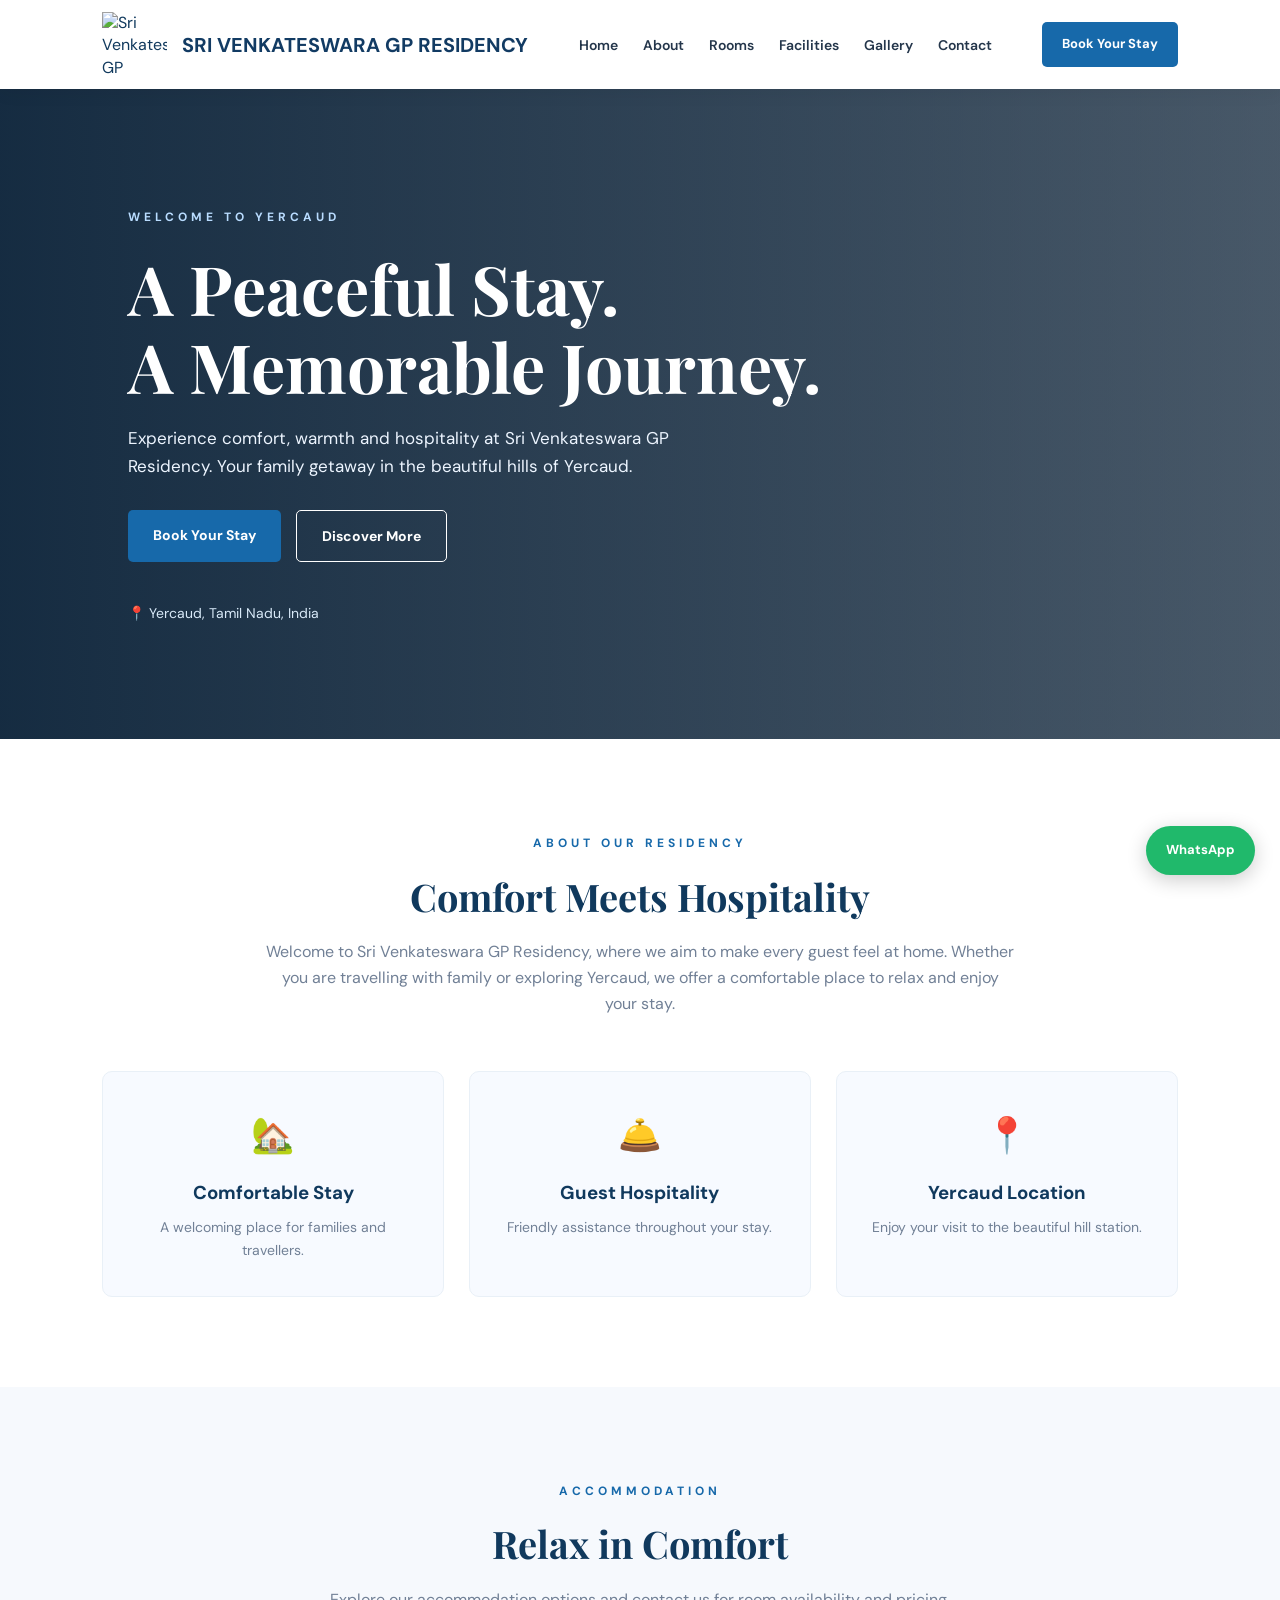
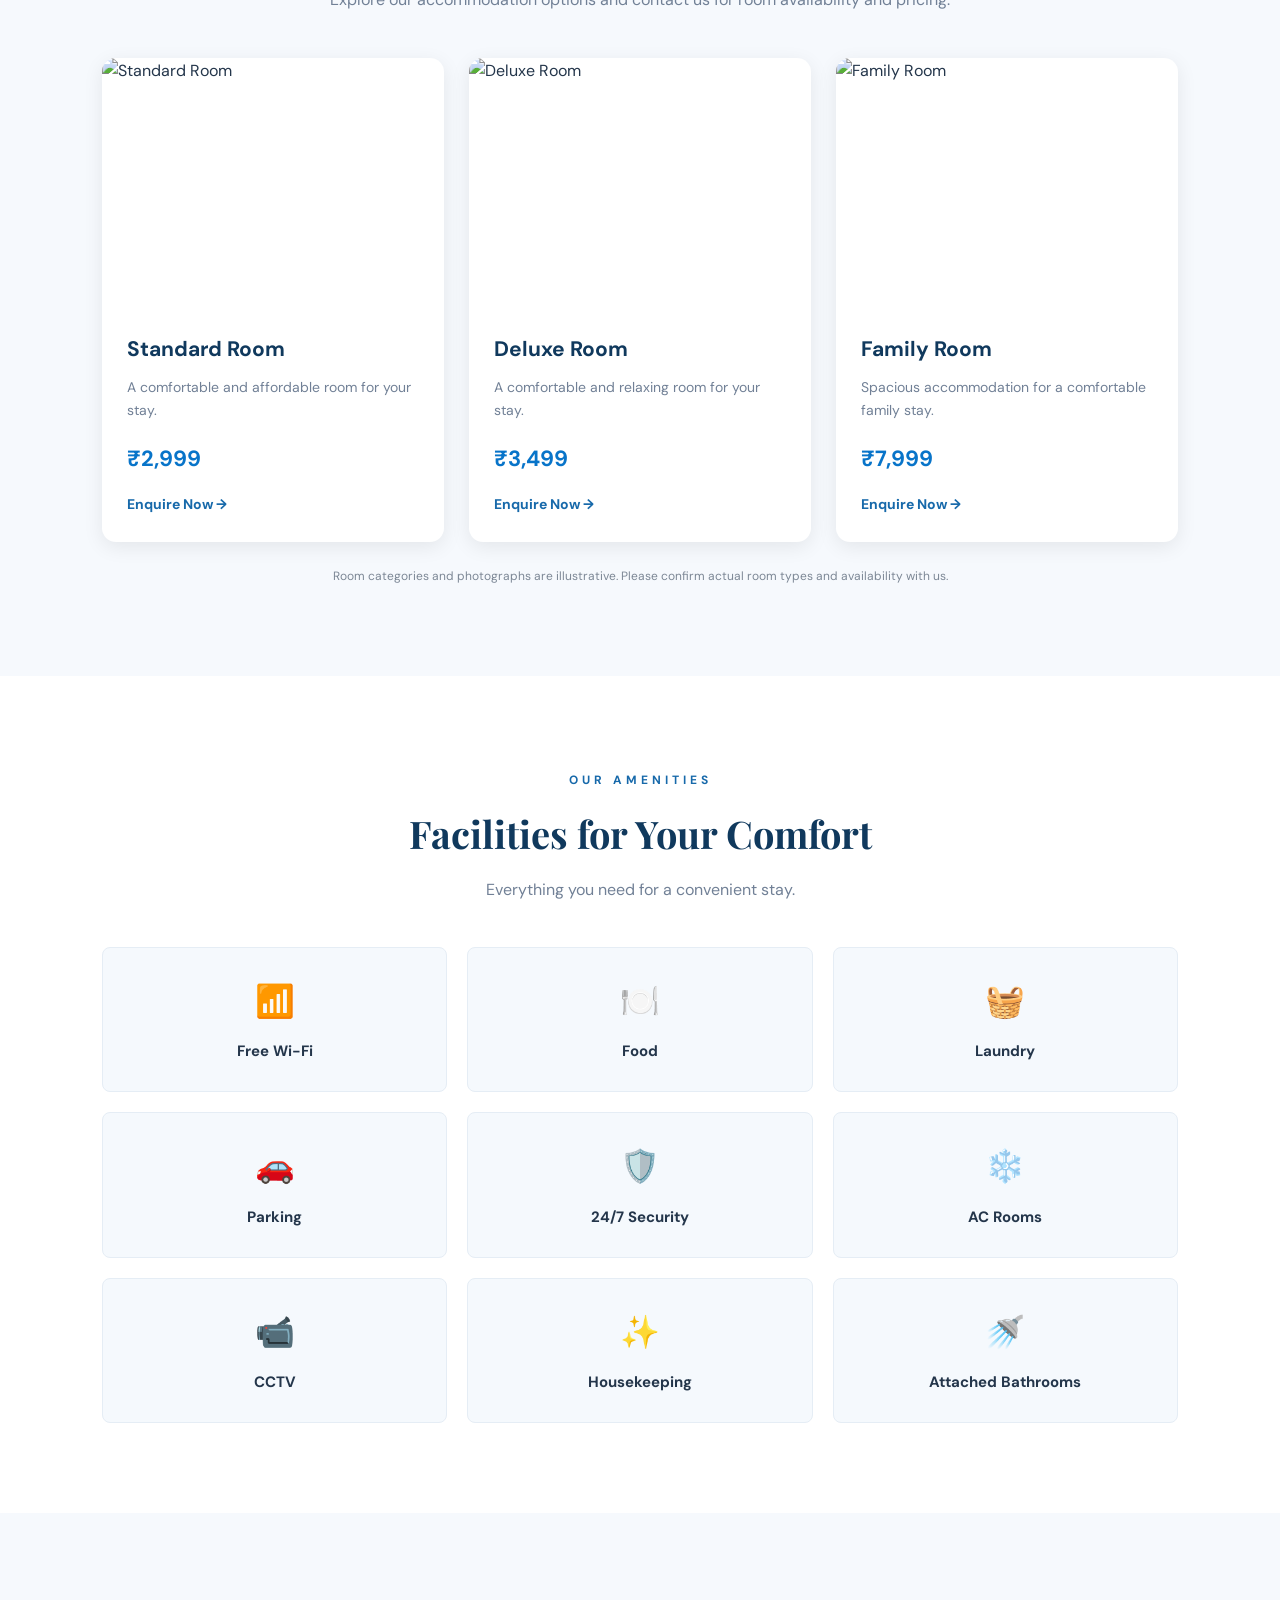
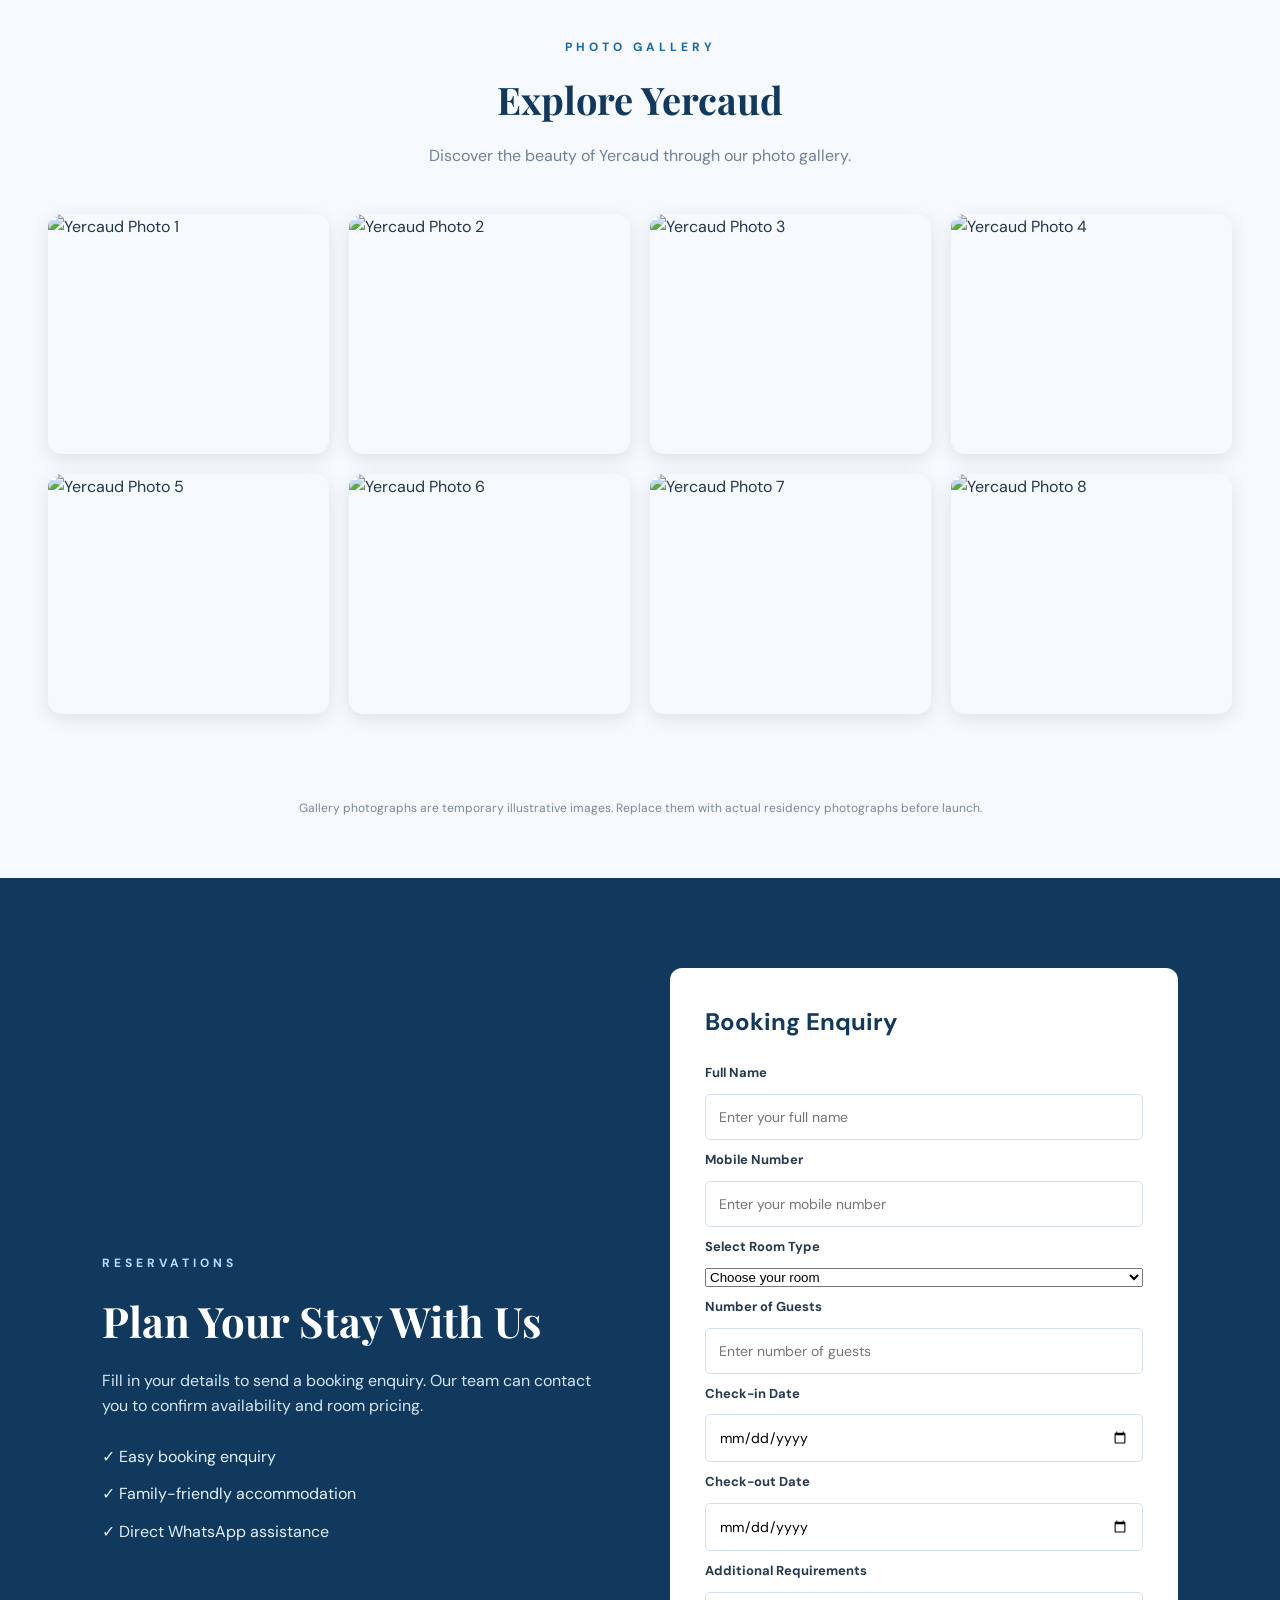
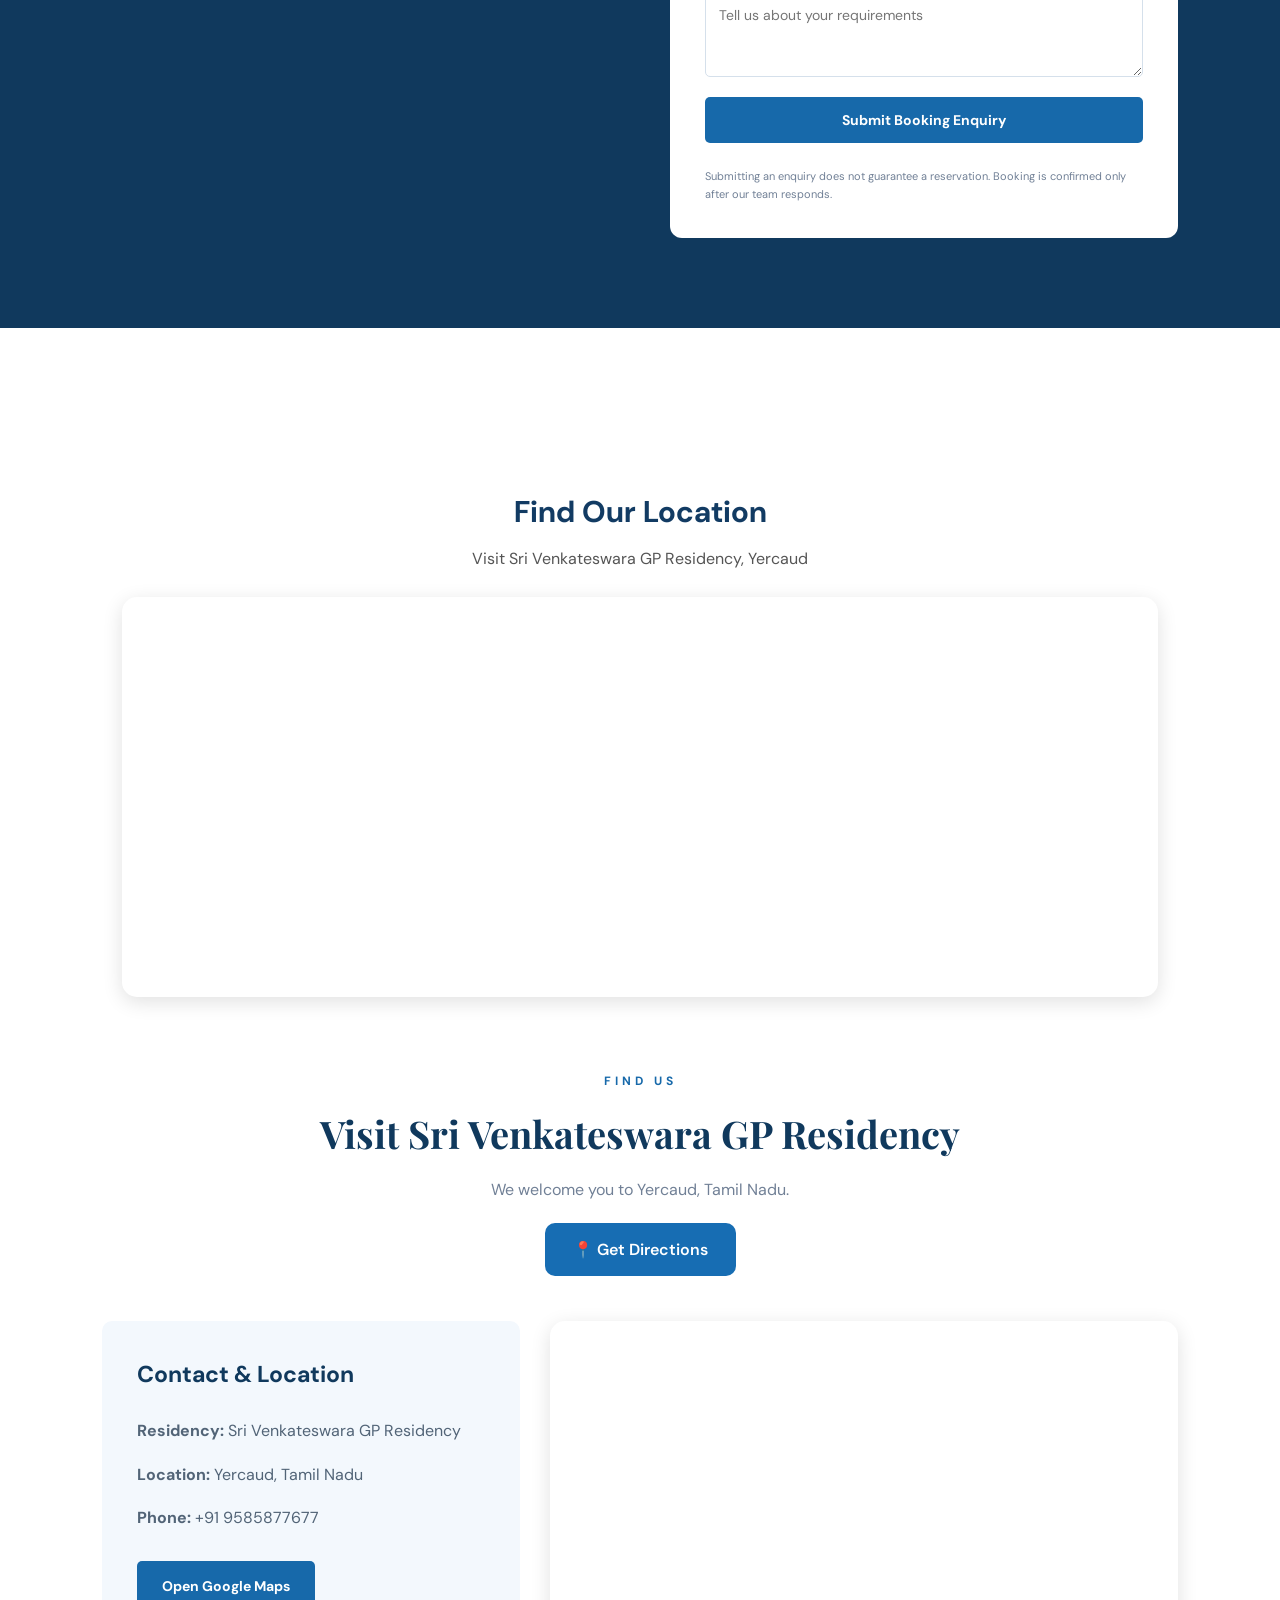
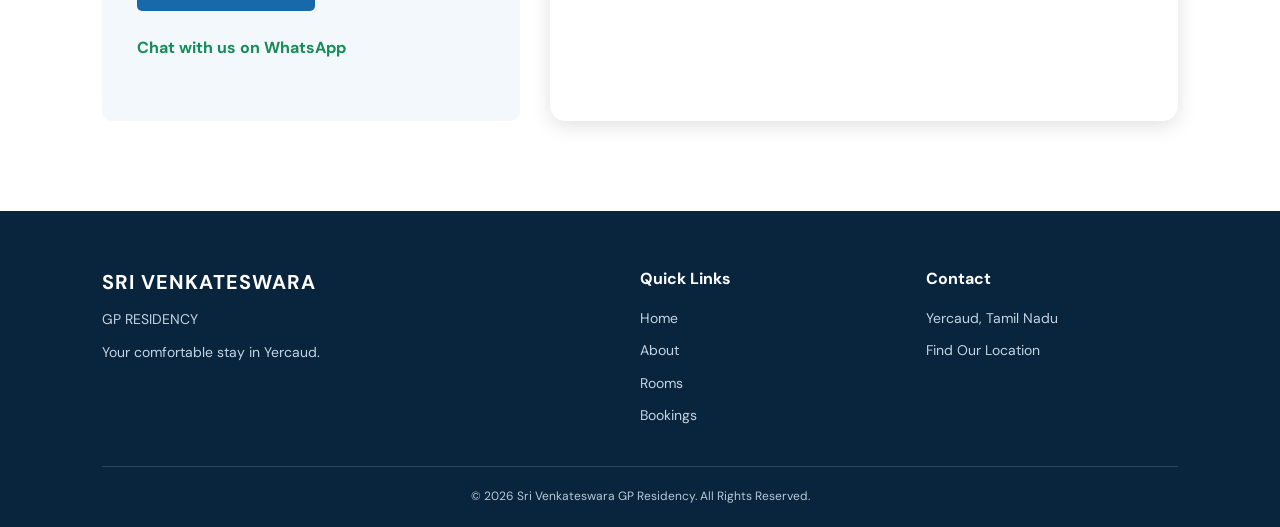
==== index.html @ 54441b95 "Initial website upload" ====
<!DOCTYPE html>
<html lang="en">

<head>
    <meta charset="UTF-8">
    <meta name="viewport" content="width=device-width, initial-scale=1.0">

    <meta name="description" content="Enjoy a comfortable family stay at Sri Venkateswara GP Residency in Yercaud. Explore our facilities and enquire about room bookings.">

    <title>Sri Venkateswara GP Residency | Yercaud</title>

    <link rel="preconnect" href="https://fonts.googleapis.com">
    <link rel="preconnect" href="https://fonts.gstatic.com" crossorigin>

    <link href="https://fonts.googleapis.com/css2?family=DM+Sans:wght@400;500;600;700;800&family=Playfair+Display:wght@600;700&display=swap" rel="stylesheet">

    <link rel="stylesheet" href="style.css">
</head>

<body>

    <!-- HEADER -->
    <header class="header">
        <nav class="navbar">

            
<a href="#home" class="logo">
    <img src="images/logo.png.jpeg" alt="Sri Venkateswara GP Residency Logo" class="brand-logo">

    <span class="brand-name">
        SRI VENKATESWARA GP RESIDENCY
    </span>
</a>


            <button class="menu-toggle" id="menuToggle"
                aria-label="Toggle navigation" aria-expanded="false">
                ☰
            </button>

            <ul class="nav-links" id="navLinks">
                <li><a href="#home">Home</a></li>
                <li><a href="#about">About</a></li>
                <li><a href="#rooms">Rooms</a></li>
                <li><a href="#facilities">Facilities</a></li>
                <li><a href="#gallery">Gallery</a></li>
                <li><a href="#contact">Contact</a></li>
            </ul>

            <a href="#booking" class="nav-book">Book Your Stay</a>

        </nav>
    </header>


    <!-- HERO SECTION -->
    <main>

        <section class="hero" id="home">

            <div class="hero-overlay"></div>

            <div class="hero-content">

                <span class="eyebrow">WELCOME TO YERCAUD</span>

                <h1>
                    A Peaceful Stay.<br>
                    A Memorable Journey.
                </h1>

                <p>
                    Experience comfort, warmth and hospitality
                    at Sri Venkateswara GP Residency.
                    Your family getaway in the beautiful hills of Yercaud.
                </p>

                <div class="hero-buttons">
                    <a href="#booking" class="btn btn-primary">
                        Book Your Stay
                    </a>

                    <a href="#about" class="btn btn-outline">
                        Discover More
                    </a>
                </div>

                <div class="hero-location">
                    <span>📍</span> Yercaud, Tamil Nadu, India
                </div>

            </div>

        </section>


        <!-- INTRODUCTION -->
        <section class="intro section" id="about">

            <div class="section-heading">
                <span class="eyebrow blue-text">ABOUT OUR RESIDENCY</span>

                <h2>Comfort Meets Hospitality</h2>

                <p>
                    Welcome to Sri Venkateswara GP Residency,
                    where we aim to make every guest feel at home.
                    Whether you are travelling with family or
                    exploring Yercaud, we offer a comfortable
                    place to relax and enjoy your stay.
                </p>
            </div>

            <div class="intro-features">
                <div class="intro-feature">
                    <span>🏡</span>
                    <h3>Comfortable Stay</h3>
                    <p>A welcoming place for families and travellers.</p>
                </div>

                <div class="intro-feature">
                    <span>🛎️</span>
                    <h3>Guest Hospitality</h3>
                    <p>Friendly assistance throughout your stay.</p>
                </div>

                <div class="intro-feature">
                    <span>📍</span>
                    <h3>Yercaud Location</h3>
                    <p>Enjoy your visit to the beautiful hill station.</p>
                </div>
            </div>

        </section>


        <!-- ROOMS -->
        <section class="rooms section" id="rooms">

            <div class="section-heading">
                <span class="eyebrow blue-text">ACCOMMODATION</span>

                <h2>Relax in Comfort</h2>

                <p>
                    Explore our accommodation options
                    and contact us for room availability and pricing.
                </p>
            </div>

<div class="room-grid">


    <article class="room-card">
        <img src="images/standard-room.jpg.jpeg" alt="Standard Room">
        <div class="room-info">
            <h3>Standard Room</h3>
    <p>A comfortable and affordable room for your stay.</p>
    <h4>₹2,999</h4>
    <a href="#booking">Enquire Now →</a>
</div>
    </article>

   

    <article class="room-card">
       <img src="images/deluxe-room.jpg.jpeg" alt="Deluxe Room">
        <div class="room-info">
            <h3>Deluxe Room</h3>
            <p>A comfortable and relaxing room for your stay.</p>
            <h4>₹3,499</h4>
            <a href="#booking">Enquire Now →</a>
        </div>
    </article>

     <article class="room-card">
        <img src="images/family-room.jpg.jpeg" alt="Family Room">
        <div class="room-info">
            <h3>Family Room</h3>
            <p>Spacious accommodation for a comfortable family stay.</p>
            <h4>₹7,999</h4>
            <a href="#booking">Enquire Now →</a>
        </div>
    </article>

</div>


            <p class="note">
                Room categories and photographs are illustrative.
                Please confirm actual room types and availability with us.
            </p>

        </section>


        <!-- FACILITIES -->
        <section class="facilities section" id="facilities">

            <div class="section-heading">
                <span class="eyebrow blue-text">OUR AMENITIES</span>

                <h2>Facilities for Your Comfort</h2>

                <p>
                    Everything you need for a convenient stay.
                </p>
            </div>

            <div class="facility-grid">

                <div class="facility-card">
                    <span>📶</span>
                    <h3>Free Wi-Fi</h3>
                </div>

                <div class="facility-card">
                    <span>🍽️</span>
                    <h3>Food</h3>
                </div>

                <div class="facility-card">
                    <span>🧺</span>
                    <h3>Laundry</h3>
                </div>

                <div class="facility-card">
                    <span>🚗</span>
                    <h3>Parking</h3>
                </div>

                <div class="facility-card">
                    <span>🛡️</span>
                    <h3>24/7 Security</h3>
                </div>

                <div class="facility-card">
                    <span>❄️</span>
                    <h3>AC Rooms</h3>
                </div>

                <div class="facility-card">
                    <span>📹</span>
                    <h3>CCTV</h3>
                </div>

                <div class="facility-card">
                    <span>✨</span>
                    <h3>Housekeeping</h3>
                </div>

                <div class="facility-card">
                    <span>🚿</span>
                    <h3>Attached Bathrooms</h3>
                </div>

            </div>

        </section>


        <!-- GALLERY -->
        <section class="gallery section" id="gallery">

            
<!-- PHOTO GALLERY -->
<section class="gallery section" id="gallery">

    <div class="section-heading">
        <span class="eyebrow blue-text">PHOTO GALLERY</span>
        <h2>Explore Yercaud</h2>
        <p>Discover the beauty of Yercaud through our photo gallery.</p>
    </div>

    <div class="gallery-grid">
        <img src="images/1.jpg.jpg" alt="Yercaud Photo 1" loading="lazy">
        <img src="images/2.jpg.jpg" alt="Yercaud Photo 2" loading="lazy">
        <img src="images/3.jpg.jpg" alt="Yercaud Photo 3" loading="lazy">
        <img src="images/4.jpg.jpg" alt="Yercaud Photo 4" loading="lazy">

        <img src="images/5.jpg" alt="Yercaud Photo 5" loading="lazy">
        <img src="images/6.jpg" alt="Yercaud Photo 6" loading="lazy">
        <img src="images/7.jpg" alt="Yercaud Photo 7" loading="lazy">
        <img src="images/8.jpg" alt="Yercaud Photo 8" loading="lazy">
    </div>

</section>




</div>


            </div>

            <p class="note">
                Gallery photographs are temporary illustrative images.
                Replace them with actual residency photographs before launch.
            </p>

        </section>


        <!-- BOOKING -->
        <section class="booking section" id="booking">

            <div class="booking-container">

                <div class="booking-info">

                    <span class="eyebrow">RESERVATIONS</span>

                    <h2>Plan Your Stay With Us</h2>

                    <p>
                        Fill in your details to send a booking enquiry.
                        Our team can contact you to confirm availability
                        and room pricing.
                    </p>

                    <div class="booking-points">
                        <p>✓ Easy booking enquiry</p>
                        <p>✓ Family-friendly accommodation</p>
                        <p>✓ Direct WhatsApp assistance</p>
                    </div>

                </div>

                <form class="booking-form" id="bookingForm">

                    <h3>Booking Enquiry</h3>

                    <label for="customerName">Full Name</label>
                    <input
                        type="text"
                        id="customerName"
                        name="name"
                        placeholder="Enter your full name"
                        required>

                    <label for="phone">Mobile Number</label>
                    <input
                        type="tel"
                        id="phone"
                        name="phone"
                        placeholder="Enter your mobile number"
                        pattern="[0-9]{10}"
                        maxlength="10"
                        required>

<label for="roomType">Select Room Type</label>
<select id="roomType" name="roomType" required>
    <option value="">Choose your room</option>
    <option value="Family Room - ₹7,999">Family Room - ₹7,999</option>
    <option value="Deluxe Room - ₹3,499">Deluxe Room - ₹3,499</option>
    <option value="Standard Room - ₹2,999">Standard Room - ₹2,999</option>
</select>

<label for="guests">Number of Guests</label>
<input
    type="number"
    id="guests"
    name="guests"
    min="1"
    max="20"
    placeholder="Enter number of guests"
    required
>


                    <label for="checkin">Check-in Date</label>
                    <input
                        type="date"
                        id="checkin"
                        name="checkin"
                        required>

                    <label for="checkout">Check-out Date</label>
                    <input
                        type="date"
                        id="checkout"
                        name="checkout"
                        required>

        

                    <label for="message">Additional Requirements</label>
                    <textarea
                        id="message"
                        name="message"
                        placeholder="Tell us about your requirements"></textarea>

                    <button type="submit" class="btn btn-primary form-button">
                        Submit Booking Enquiry
                    </button>

                    <p id="bookingMessage" class="form-message"
                       role="status"></p>

                    <p class="form-note">
                        Submitting an enquiry does not guarantee a reservation.
                        Booking is confirmed only after our team responds.
                    </p>

                </form>

            </div>

        </section>


        <!-- LOCATION -->
        <section class="location section" id="contact">

<!-- GOOGLE MAPS LOCATION -->
<div class="map-section">
    <h2>Find Our Location</h2>
    <p>Visit Sri Venkateswara GP Residency, Yercaud</p>

    <div class="map-container">
        <iframe
            src="https://www.google.com/maps/embed?pb=!1m17!1m12!1m3!1d3905.659098836627!2d78.20888107505704!3d11.789035988427957!2m3!1f0!2f0!3f0!3m2!1i1024!2i768!4f13.1!3m2!1m1!2zMTHCsDQ3JzIwLjUiTiA3OMKwMTInNDEuMiJF!5e0!3m2!1sen!2sin!4v1794762855482!5m2!1sen!2sin"
            width="100%"
            height="400"
            style="border:0;"
            allowfullscreen
            loading="lazy"
            referrerpolicy="strict-origin-when-cross-origin"
            title="Sri Venkateswara GP Residency Location">
        </iframe>
    </div>
</div>


            <div class="section-heading">

                <span class="eyebrow blue-text">FIND US</span>

                <h2>Visit Sri Venkateswara GP Residency</h2>

                <p>
                    We welcome you to Yercaud, Tamil Nadu.
                </p>

<div class="location-buttons">
    <a
        href="https://maps.app.goo.gl/Pw4JqVdpKdkvM3wR9?g_st=iw"
        target="_blank"
        rel="noopener noreferrer"
        class="directions-btn">
        📍 Get Directions
    </a>
</div>

            </div>

            <div class="location-box">

                <div class="location-details">

                    <h3>Contact & Location</h3>

                    <p><strong>Residency:</strong>
                        Sri Venkateswara GP Residency
                    </p>

                    <p><strong>Location:</strong> Yercaud, Tamil Nadu</p>

                    <p><strong>Phone:</strong>
                        <span id="displayPhone">Add your phone number</span>
                    </p>

                    <a
                        href="https://www.google.com/maps/search/?api=1&query=Sri+Venkateswara+GP+Residency+Yercaud"
                        target="_blank"
                        rel="noopener"
                        class="btn btn-primary">
                        Open Google Maps
                    </a>

                    <a href="#" id="contactWhatsapp"
                       class="whatsapp-link">
                        Chat with us on WhatsApp
                    </a>

                </div>

                <div class="map-container">

                    <iframe
                        src="https://maps.google.com/maps?q=Yercaud%2C%20Tamil%20Nadu&t=&z=13&ie=UTF8&iwloc=&output=embed"
                        loading="lazy"
                        title="Map showing Yercaud">
                    </iframe>

                </div>

            </div>

        </section>

    </main>


    <!-- FOOTER -->
    <footer class="footer">

        <div class="footer-content">

            <div>
                <h3>SRI VENKATESWARA</h3>
                <p>GP RESIDENCY</p>
                <p>Your comfortable stay in Yercaud.</p>
            </div>

            <div>
                <h4>Quick Links</h4>
                <a href="#home">Home</a>
                <a href="#about">About</a>
                <a href="#rooms">Rooms</a>
                <a href="#booking">Bookings</a>
            </div>

            <div>
                <h4>Contact</h4>
                <p>Yercaud, Tamil Nadu</p>
                <a href="#contact">Find Our Location</a>
            </div>

        </div>

        <div class="copyright">
            © 2026 Sri Venkateswara GP Residency.
            All Rights Reserved.
        </div>

    </footer>


    <!-- FLOATING WHATSAPP BUTTON -->
    <a href="#" id="floatingWhatsapp"
       class="floating-whatsapp"
       aria-label="Contact us on WhatsApp">
        WhatsApp
    </a>


    <script src="script.js"></script>

</body>
</html>
---- style.css ----
/* =====================================
   SRI VENKATESWARA GP RESIDENCY
   Modern White and Blue Theme
===================================== */

/* GLOBAL SETTINGS */

* {
    margin: 0;
    padding: 0;
    box-sizing: border-box;
}

html {
    scroll-behavior: smooth;
    scroll-padding-top: 90px;
}

body {
    font-family: "DM Sans", sans-serif;
    color: #24364b;
    background: #ffffff;
    line-height: 1.6;
}

:root {
    --blue: #1769aa;
    --dark-blue: #10395d;
    --light-blue: #eaf3fb;
    --text: #26394d;
    --white: #ffffff;
    --muted: #718096;
}

a {
    text-decoration: none;
    color: inherit;
}

button,
input,
textarea {
    font-family: inherit;
}

.section {
    padding: 90px 8%;
}

.eyebrow {
    color: #b9dcff;
    font-size: 12px;
    font-weight: 700;
    letter-spacing: 4px;
}

.blue-text {
    color: var(--blue);
}

.section-heading {
    text-align: center;
    max-width: 750px;
    margin: 0 auto 45px;
}

.section-heading h2 {
    font-family: "Playfair Display", serif;
    color: var(--dark-blue);
    font-size: 38px;
    margin: 12px 0;
}

.section-heading p {
    color: var(--muted);
    font-size: 16px;
}


/* HEADER AND NAVIGATION */

.header {
    width: 100%;
    background: white;
    position: sticky;
    top: 0;
    z-index: 1000;
    box-shadow: 0 3px 18px rgba(0, 0, 0, 0.06);
}

.navbar {
    min-height: 85px;
    padding: 12px 8%;
    display: flex;
    align-items: center;
    justify-content: space-between;
    gap: 20px;
}

.logo {
    display: flex;
    flex-direction: column;
    color: var(--dark-blue);
    line-height: 1.4;
}

.logo-main {
    font-size: 19px;
    font-weight: 800;
    letter-spacing: 1px;
}

.logo-sub {
    font-size: 11px;
    font-weight: 700;
    letter-spacing: 5px;
    color: var(--blue);
}

.nav-links {
    display: flex;
    align-items: center;
    gap: 25px;
    list-style: none;
}

.nav-links a {
    font-size: 14px;
    font-weight: 600;
    transition: 0.3s;
}

.nav-links a:hover {
    color: var(--blue);
}

.nav-book {
    background: var(--blue);
    color: white;
    padding: 12px 20px;
    border-radius: 5px;
    font-size: 13px;
    font-weight: 700;
    transition: 0.3s;
}

.nav-book:hover,
.btn-primary:hover {
    background: var(--dark-blue);
}

.menu-toggle {
    display: none;
    border: none;
    background: transparent;
    color: var(--dark-blue);
    font-size: 28px;
    cursor: pointer;
}


/* HERO SECTION */

/* HERO SECTION */

.hero {
    min-height: 650px;
    position: relative;
    display: flex;
    align-items: center;
    padding: 90px 10%;

    background:
        linear-gradient(
            rgba(5, 25, 45, 0.55),
            rgba(5, 25, 45, 0.55)
        ),
        url("images/hero.jpg") center / cover no-repeat;
}


.hero-overlay {
    position: absolute;
    inset: 0;
    background: linear-gradient(
        90deg,
        rgba(8, 32, 55, 0.88),
        rgba(8, 32, 55, 0.42)
    );
}

.hero-content {
    position: relative;
    z-index: 2;
    color: white;
    max-width: 720px;
}

.hero-content h1 {
    font-family: "Playfair Display", serif;
    font-size: clamp(42px, 5.5vw, 68px);
    line-height: 1.15;
    margin: 20px 0;
}

.hero-content > p {
    font-size: 17px;
    max-width: 590px;
    color: #edf5ff;
    margin-bottom: 30px;
}

.hero-buttons {
    display: flex;
    gap: 15px;
    flex-wrap: wrap;
}

.btn {
    display: inline-block;
    padding: 14px 25px;
    border-radius: 5px;
    font-weight: 700;
    font-size: 14px;
    border: none;
    cursor: pointer;
    transition: 0.3s;
}

.btn-primary {
    background: var(--blue);
    color: white;
}

.btn-outline {
    border: 1px solid white;
    color: white;
}

.btn-outline:hover {
    background: white;
    color: var(--dark-blue);
}

.hero-location {
    margin-top: 40px;
    color: #d8e9f8;
    font-size: 14px;
}


/* ABOUT SECTION */

.intro {
    background: white;
}

.intro-features {
    display: grid;
    grid-template-columns: repeat(3, 1fr);
    gap: 25px;
    margin-top: 55px;
}

.intro-feature {
    text-align: center;
    padding: 35px 25px;
    background: #f7faff;
    border-radius: 10px;
    border: 1px solid #e9f0f7;
    transition: 0.3s;
}

.intro-feature:hover {
    transform: translateY(-5px);
    box-shadow: 0 10px 25px rgba(20, 70, 110, 0.08);
}

.intro-feature span {
    font-size: 35px;
}

.intro-feature h3 {
    color: var(--dark-blue);
    margin: 15px 0 8px;
}

.intro-feature p {
    color: var(--muted);
    font-size: 14px;
}


/* ROOMS SECTION */

.rooms {
    background: #f6f9fd;
}

.room-grid {
    display: grid;
    grid-template-columns: repeat(3, 1fr);
    gap: 25px;
}

.room-card {
    background: white;
    border-radius: 10px;
    overflow: hidden;
    box-shadow: 0 5px 20px rgba(0, 0, 0, 0.05);
    transition: 0.3s;
}

.room-card:hover {
    transform: translateY(-6px);
    box-shadow: 0 12px 28px rgba(0, 0, 0, 0.1);
}

.room-card img {
    width: 100%;
    height: 230px;
    object-fit: cover;
}

.room-info {
    padding: 25px;
}

.room-info h3 {
    color: var(--dark-blue);
    font-size: 21px;
    margin-bottom: 10px;
}

.room-info p {
    color: var(--muted);
    font-size: 14px;
    margin-bottom: 20px;
}

.room-info a {
    color: var(--blue);
    font-weight: 700;
    font-size: 14px;
}

.note {
    text-align: center;
    font-size: 12px;
    color: #7c8795;
    margin-top: 25px;
}


/* FACILITIES SECTION */

.facilities {
    background: white;
}

.facility-grid {
    display: grid;
    grid-template-columns: repeat(3, 1fr);
    gap: 20px;
}

.facility-card {
    padding: 28px 15px;
    text-align: center;
    background: #f5f9fd;
    border: 1px solid #e5edf5;
    border-radius: 8px;
    transition: 0.3s;
}

.facility-card:hover {
    background: var(--dark-blue);
    color: white;
    transform: translateY(-5px);
}

.facility-card span {
    font-size: 32px;
}

.facility-card h3 {
    font-size: 15px;
    margin-top: 12px;
}


/* GALLERY SECTION */

.gallery {
    background: #f6f9fd;
}

.gallery-grid {
    display: grid;
    grid-template-columns: repeat(4, 1fr);
    gap: 15px;
}

.gallery-grid img {
    width: 100%;
    height: 240px;
    object-fit: cover;
    border-radius: 8px;
    transition: 0.3s;
}

.gallery-grid img:hover {
    transform: scale(1.025);
}


/* BOOKING SECTION */

.booking {
    background: var(--dark-blue);
    color: white;
}

.booking-container {
    max-width: 1100px;
    margin: auto;
    display: grid;
    grid-template-columns: 1fr 1fr;
    gap: 60px;
    align-items: center;
}

.booking-info h2 {
    font-family: "Playfair Display", serif;
    font-size: 42px;
    line-height: 1.25;
    margin: 20px 0;
}

.booking-info > p {
    color: #d6e6f4;
    margin-bottom: 25px;
}

.booking-points p {
    margin: 12px 0;
    color: #e4f1fc;
}

.booking-form {
    background: white;
    color: var(--text);
    padding: 35px;
    border-radius: 12px;
    display: flex;
    flex-direction: column;
    gap: 10px;
}

.booking-form h3 {
    font-size: 24px;
    color: var(--dark-blue);
    margin-bottom: 12px;
}

.booking-form label {
    font-size: 13px;
    font-weight: 700;
}

.booking-form input,
.booking-form textarea {
    width: 100%;
    padding: 13px;
    border: 1px solid #d5e0eb;
    border-radius: 5px;
    font-size: 14px;
    outline: none;
}

.booking-form input:focus,
.booking-form textarea:focus {
    border-color: var(--blue);
    box-shadow: 0 0 0 3px rgba(23, 105, 170, 0.1);
}

.booking-form textarea {
    resize: vertical;
    min-height: 85px;
}

.form-button {
    margin-top: 10px;
    width: 100%;
}

.form-message {
    font-size: 13px;
    font-weight: 600;
    color: var(--blue);
}

.form-note {
    color: #718096;
    font-size: 11px;
    margin-top: 5px;
}


/* LOCATION SECTION */

.location {
    background: white;
}

.location-box {
    display: grid;
    grid-template-columns: 0.8fr 1.2fr;
    gap: 30px;
    max-width: 1100px;
    margin: auto;
    align-items: stretch;
}

.location-details {
    background: #f3f8fd;
    padding: 35px;
    border-radius: 10px;
}

.location-details h3 {
    color: var(--dark-blue);
    font-size: 23px;
    margin-bottom: 25px;
}

.location-details p {
    margin-bottom: 18px;
    color: #526477;
}

.location-details .btn {
    margin: 12px 0;
}

.whatsapp-link {
    display: block;
    color: #168b55;
    font-weight: 700;
    margin-top: 12px;
}

.map-container {
    min-height: 350px;
    border-radius: 10px;
    overflow: hidden;
}

.map-container iframe {
    width: 100%;
    height: 100%;
    min-height: 350px;
    border: none;
}


/* FOOTER */

.footer {
    background: #09243d;
    color: white;
    padding: 55px 8% 20px;
}

.footer-content {
    display: grid;
    grid-template-columns: 2fr 1fr 1fr;
    gap: 35px;
    margin-bottom: 40px;
}

.footer h3 {
    font-size: 20px;
    letter-spacing: 1px;
}

.footer h4 {
    margin-bottom: 15px;
}

.footer p {
    color: #c4d4e3;
    margin-top: 10px;
    font-size: 14px;
}

.footer a {
    display: block;
    color: #c4d4e3;
    font-size: 14px;
    margin-top: 10px;
}

.footer a:hover {
    color: white;
}

.copyright {
    border-top: 1px solid #28445c;
    padding-top: 20px;
    text-align: center;
    color: #b9c9d7;
    font-size: 12px;
}


/* WHATSAPP FLOATING BUTTON */

.floating-whatsapp {
    position: fixed;
    bottom: 25px;
    right: 25px;
    z-index: 900;
    background: #20b96b;
    color: white;
    font-size: 13px;
    font-weight: 700;
    padding: 14px 20px;
    border-radius: 30px;
    box-shadow: 0 5px 20px rgba(0, 0, 0, 0.2);
}

.floating-whatsapp:hover {
    background: #128c50;
}


/* TABLET RESPONSIVENESS */

@media (max-width: 950px) {

    .navbar {
        padding: 15px 5%;
    }

    .nav-links {
        gap: 13px;
    }

    .nav-links a {
        font-size: 12px;
    }

    .section {
        padding: 70px 5%;
    }

    .gallery-grid {
        grid-template-columns: repeat(2, 1fr);
    }

}


/* MOBILE RESPONSIVENESS */

@media (max-width: 700px) {

    .navbar {
        position: relative;
        flex-wrap: wrap;
    }

    .menu-toggle {
        display: block;
        margin-left: auto;
    }

    .nav-book {
        display: none;
    }

    .nav-links {
        display: none;
        width: 100%;
        flex-direction: column;
        align-items: flex-start;
        gap: 18px;
        padding: 15px 0;
    }

    .nav-links.active {
        display: flex;
    }

    .nav-links a {
        font-size: 15px;
    }

    .hero {
        min-height: 570px;
        padding: 70px 7%;
    }

    .hero-content h1 {
        font-size: 40px;
    }

    .hero-content > p {
        font-size: 15px;
    }

    .section-heading h2 {
        font-size: 30px;
    }

    .intro-features,
    .room-grid,
    .facility-grid,
    .booking-container,
    .location-box {
        grid-template-columns: 1fr;
    }

    .gallery-grid {
        grid-template-columns: repeat(2, 1fr);
    }

    .gallery-grid img {
        height: 160px;
    }

    .booking-info h2 {
        font-size: 34px;
    }

    .booking-form {
        padding: 22px;
    }

    .footer-content {
        grid-template-columns: 1fr;
    }

    .floating-whatsapp {
        bottom: 15px;
        right: 15px;
    }

}


/* SMALL MOBILE */

@media (max-width: 380px) {

    .logo-main {
        font-size: 15px;
    }

    .hero-content h1 {
        font-size: 34px;
    }

    .gallery-grid {
        grid-template-columns: 1fr;
    }
}

/* Room prices */
.room-info h4 {
    color: #0874c9;
    font-size: 22px;
    font-weight: 700;
    margin: 15px 0;
}

/* Room images */
.room-card img {
    width: 100%;
    height: 250px;
    object-fit: cover;
    display: block;
}

/* Room card appearance */
.room-card {
    overflow: hidden;
    border-radius: 14px;
    background: #ffffff;
    box-shadow: 0 5px 20px rgba(0, 0, 0, 0.08);
    transition: transform 0.3s ease;
}

.room-card:hover {
    transform: translateY(-5px);
}

/* PROFESSIONAL PHOTO GALLERY */

.gallery-grid {
    display: grid;
    grid-template-columns: repeat(4, minmax(0, 1fr));
    gap: 20px;
    width: 100%;
    max-width: 1200px;
    margin: 35px auto;
}

.gallery-grid img {
    width: 100%;
    height: 260px;
    object-fit: cover;
    object-position: center;
    border-radius: 12px;
    display: block;
    transition: transform 0.3s ease;
}

.gallery-grid img:hover {
    transform: scale(1.03);
}

/* TABLET VIEW */
@media (max-width: 900px) {
    .gallery-grid {
        grid-template-columns: repeat(2, minmax(0, 1fr));
    }
}

/* MOBILE VIEW */
@media (max-width: 500px) {
    .gallery-grid {
        grid-template-columns: 1fr;
    }

    .gallery-grid img {
        height: 230px;
    }
}

/* FINAL GALLERY LAYOUT FIX */


/* =========================================
   SRI VENKATESWARA GP RESIDENCY
   CLEAN RESPONSIVE PHOTO GALLERY
========================================= */

#gallery {
    width: 100%;
    max-width: none;
    padding: 60px 24px;
    box-sizing: border-box;
}


#gallery .gallery-grid {
    display: grid;
    grid-template-columns: repeat(4, minmax(0, 1fr));
    gap: 20px;

    width: 100%;
    max-width: 1280px;
    margin: 40px auto 0;
    padding: 0;

    box-sizing: border-box;
}

#gallery .gallery-grid img {
    display: block;
    width: 100%;
    min-width: 0;
    height: 240px;

    object-fit: cover;
    object-position: center;

    border-radius: 14px;
    box-shadow: 0 5px 18px rgba(0, 0, 0, 0.10);

    transition: transform 0.3s ease;
}

#gallery .gallery-grid img:hover {
    transform: scale(1.03);
}

/* TABLET */
@media (max-width: 900px) {
    #gallery .gallery-grid {
        grid-template-columns: repeat(2, minmax(0, 1fr));
        gap: 16px;
    }
}

/* MOBILE */
@media (max-width: 500px) {
    #gallery {
        padding: 40px 16px;
    }

    #gallery .gallery-grid {
        grid-template-columns: 1fr;
        gap: 16px;
    }

    #gallery .gallery-grid img {
        height: 230px;
    }
}

/* RESIDENCY LOGO AND BRAND NAME */

.logo {
    display: flex;
    align-items: center;
    gap: 12px;
    text-decoration: none;
}

.brand-logo {
    width: 55px;
    height: 55px;
    object-fit: contain;
    flex-shrink: 0;
}

.brand-name {
    font-size: 18px;
    font-weight: 700;
    color: #123b63;
    line-height: 1.3;
}

@media (max-width: 600px) {
    .brand-logo {
        width: 42px;
        height: 42px;
    }

    .brand-name {
        font-size: 13px;
    }
}

/* LOGO LEFT - NAME RIGHT */

.logo {
    display: flex !important;
    flex-direction: row !important;
    align-items: center !important;
    justify-content: flex-start !important;
    gap: 15px !important;
    text-align: left !important;
    width: fit-content;
    text-decoration: none;
}

.logo .brand-logo {
    width: 65px;
    height: 65px;
    object-fit: contain;
    flex-shrink: 0;
}

.logo .brand-name {
    font-size: 20px;
    font-weight: 700;
    color: #123b63;
    line-height: 1.3;
    text-align: left;
}

/* MOBILE VIEW */
@media (max-width: 600px) {
    .logo .brand-logo {
        width: 45px;
        height: 45px;
    }

    .logo .brand-name {
        font-size: 14px;
    }
}

/* GOOGLE MAPS DIRECTIONS BUTTON */

.location-buttons {
    margin-top: 20px;
}

.directions-btn {
    display: inline-block;
    background: #176db3;
    color: white;
    padding: 14px 28px;
    border-radius: 10px;
    text-decoration: none;
    font-weight: 600;
    transition: background 0.3s ease;
}

.directions-btn:hover {
    background: #104e83;
}

/* GOOGLE MAPS SECTION */

.map-section {
    width: 100%;
    max-width: 1200px;
    margin: 50px auto;
    padding: 20px;
    text-align: center;
    box-sizing: border-box;
}

.map-section h2 {
    color: #123b63;
    font-size: 30px;
    margin-bottom: 10px;
}

.map-section p {
    color: #555;
    margin-bottom: 25px;
}

.map-container {
    width: 100%;
    overflow: hidden;
    border-radius: 15px;
    box-shadow: 0 5px 20px rgba(0,0,0,0.12);
}

.map-container iframe {
    display: block;
    width: 100%;
    height: 400px;
    border: none;
}

@media (max-width: 600px) {
    .map-container iframe {
        height: 300px;
    }

    .map-section h2 {
        font-size: 24px;
    }
}


/* MOBILE RESPONSIVE DESIGN */

@media (max-width: 768px) {

    /* Navigation */
    .navbar {
        flex-wrap: wrap;
        gap: 15px;
        padding: 15px;
    }

    .nav-links {
        display: flex;
        flex-wrap: wrap;
        justify-content: center;
        gap: 12px;
    }

    /* Logo */
    .brand-logo {
        width: 45px;
        height: 45px;
    }

    .brand-name {
        font-size: 14px;
    }

    /* Hero */
    .hero {
        min-height: 500px;
        padding: 60px 20px;
    }

    .hero h1 {
        font-size: 32px;
        line-height: 1.3;
    }

    /* Room cards */
    .rooms-grid {
        grid-template-columns: 1fr;
        gap: 20px;
    }

    /* Gallery */
    #gallery .gallery-grid {
        grid-template-columns: repeat(2, minmax(0, 1fr));
        gap: 12px;
    }

    /* Booking form */
    .booking-form {
        width: 100%;
        max-width: 100%;
    }

    .booking-form input,
    .booking-form select,
    .booking-form textarea {
        max-width: 100%;
        box-sizing: border-box;
    }

    /* Google Maps */
    .map-container iframe {
        height: 300px;
    }
}

@media (max-width: 480px) {

    #gallery .gallery-grid {
        grid-template-columns: 1fr;
    }

    .hero h1 {
        font-size: 27px;
    }

    .section {
        padding-left: 16px;
        padding-right: 16px;
    }
}

/* MOBILE NAVIGATION FIX */

@media (max-width: 768px) {

    .nav-links {
        display: none;
        width: 100%;
        flex-direction: column;
        gap: 0;
    }

    .nav-links.active {
        display: flex;
    }

    .nav-links a {
        display: block;
        padding: 12px 15px;
    }

}

@media (max-width: 768px) {
    .nav-links {
        display: none;
        width: 100%;
        flex-direction: column;
    }

    .nav-links.active {
        display: flex;
    }
}
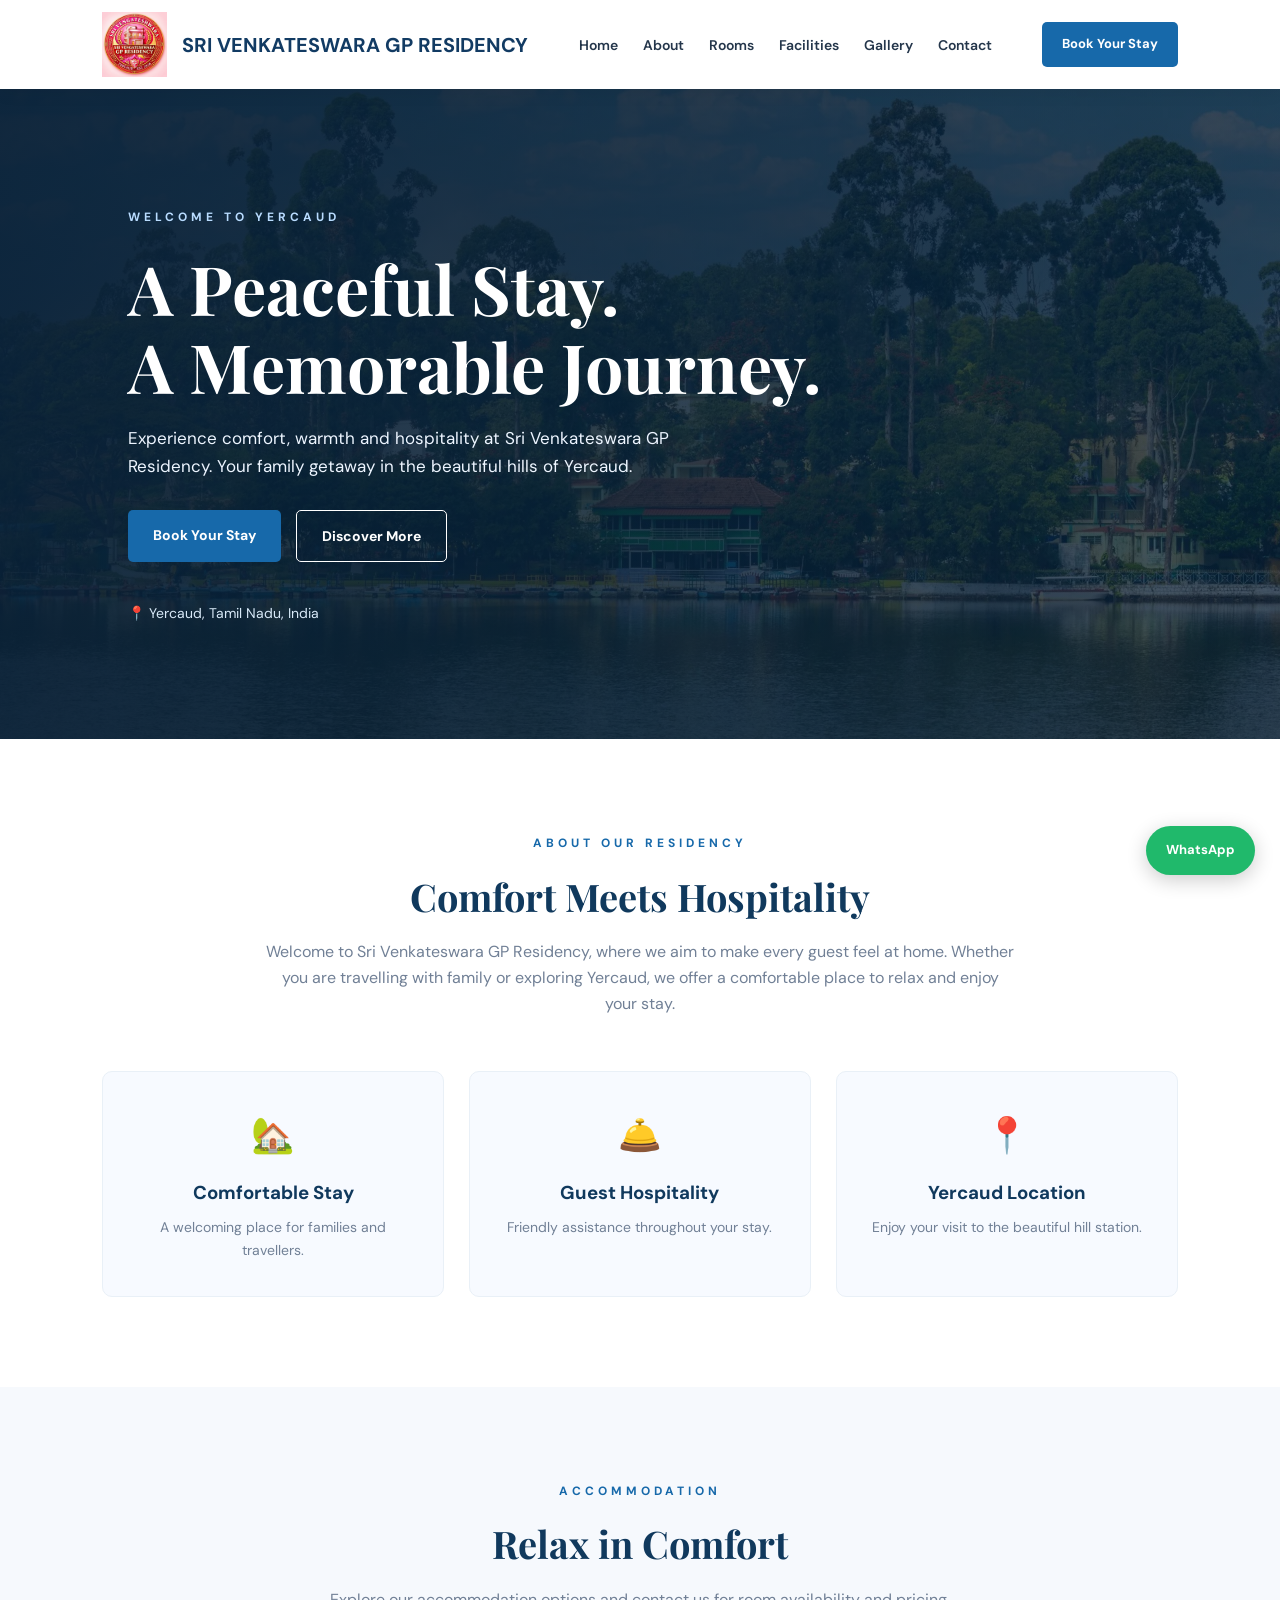
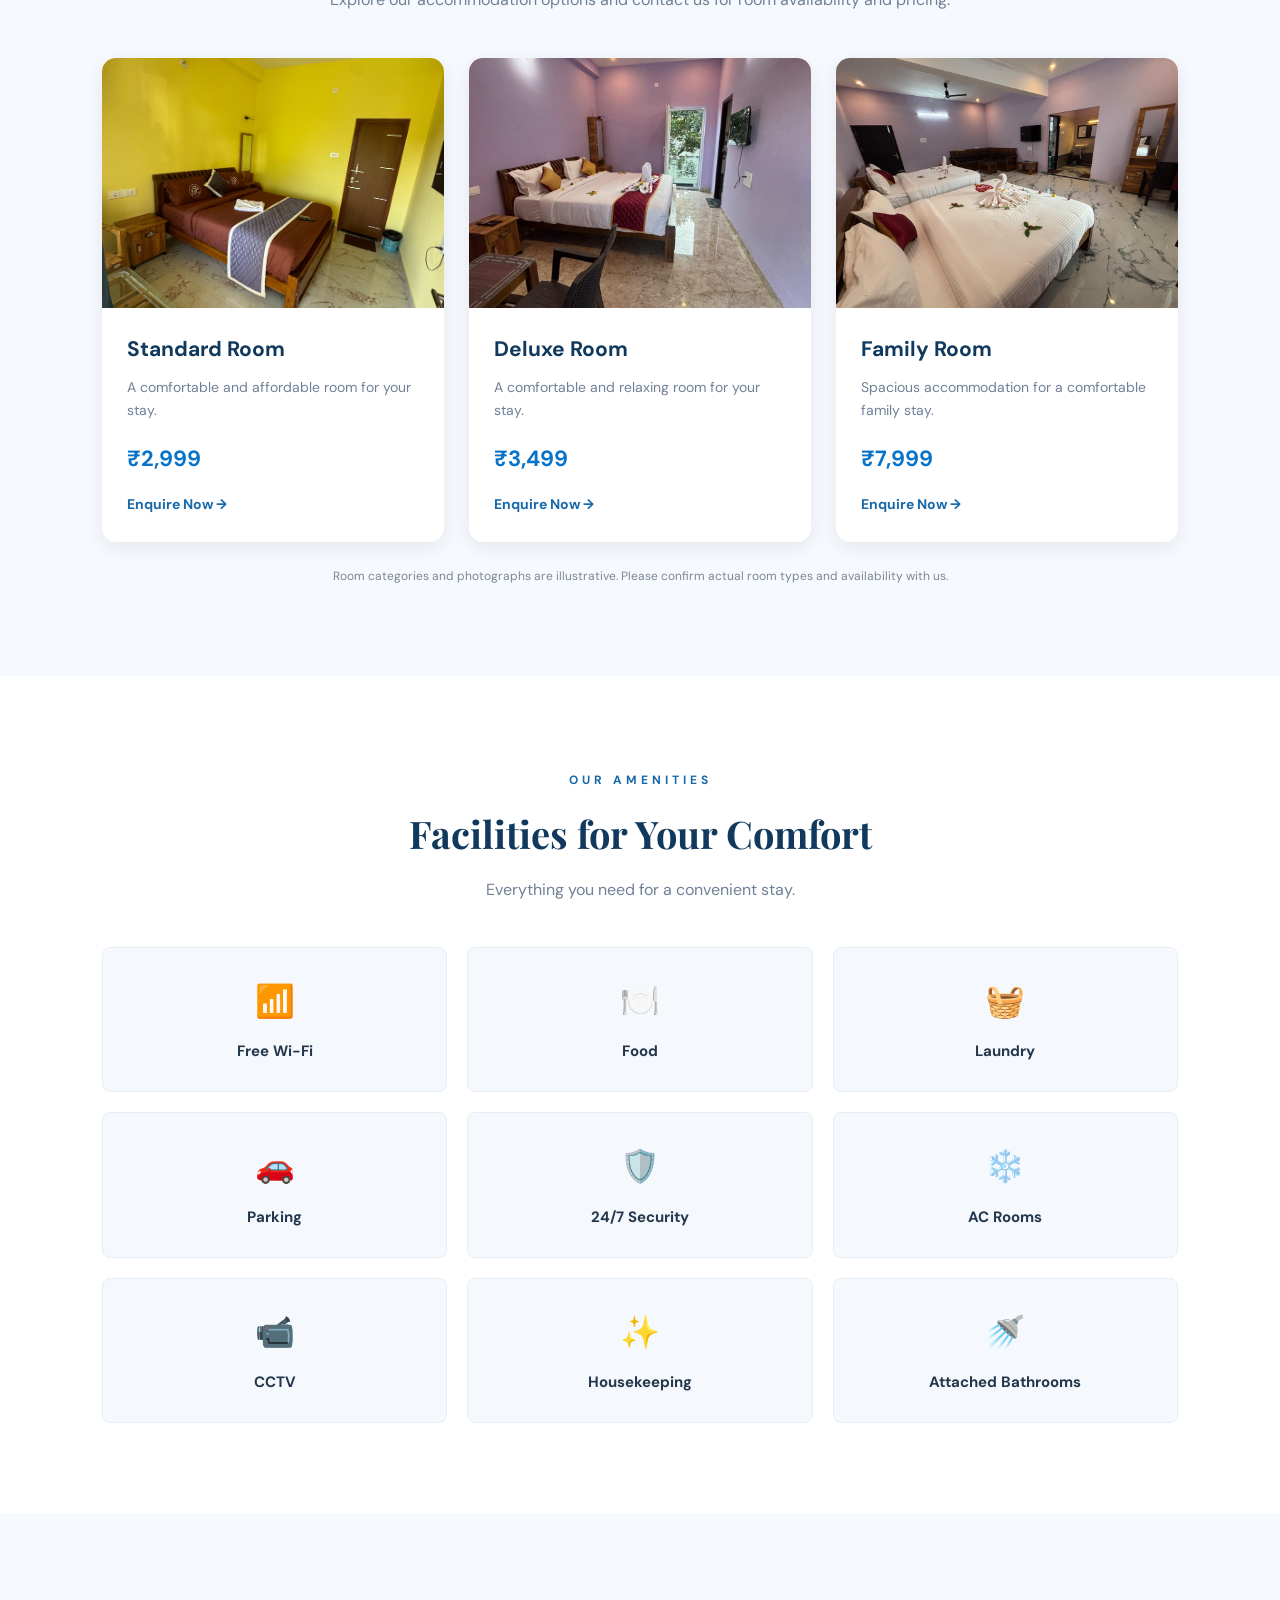
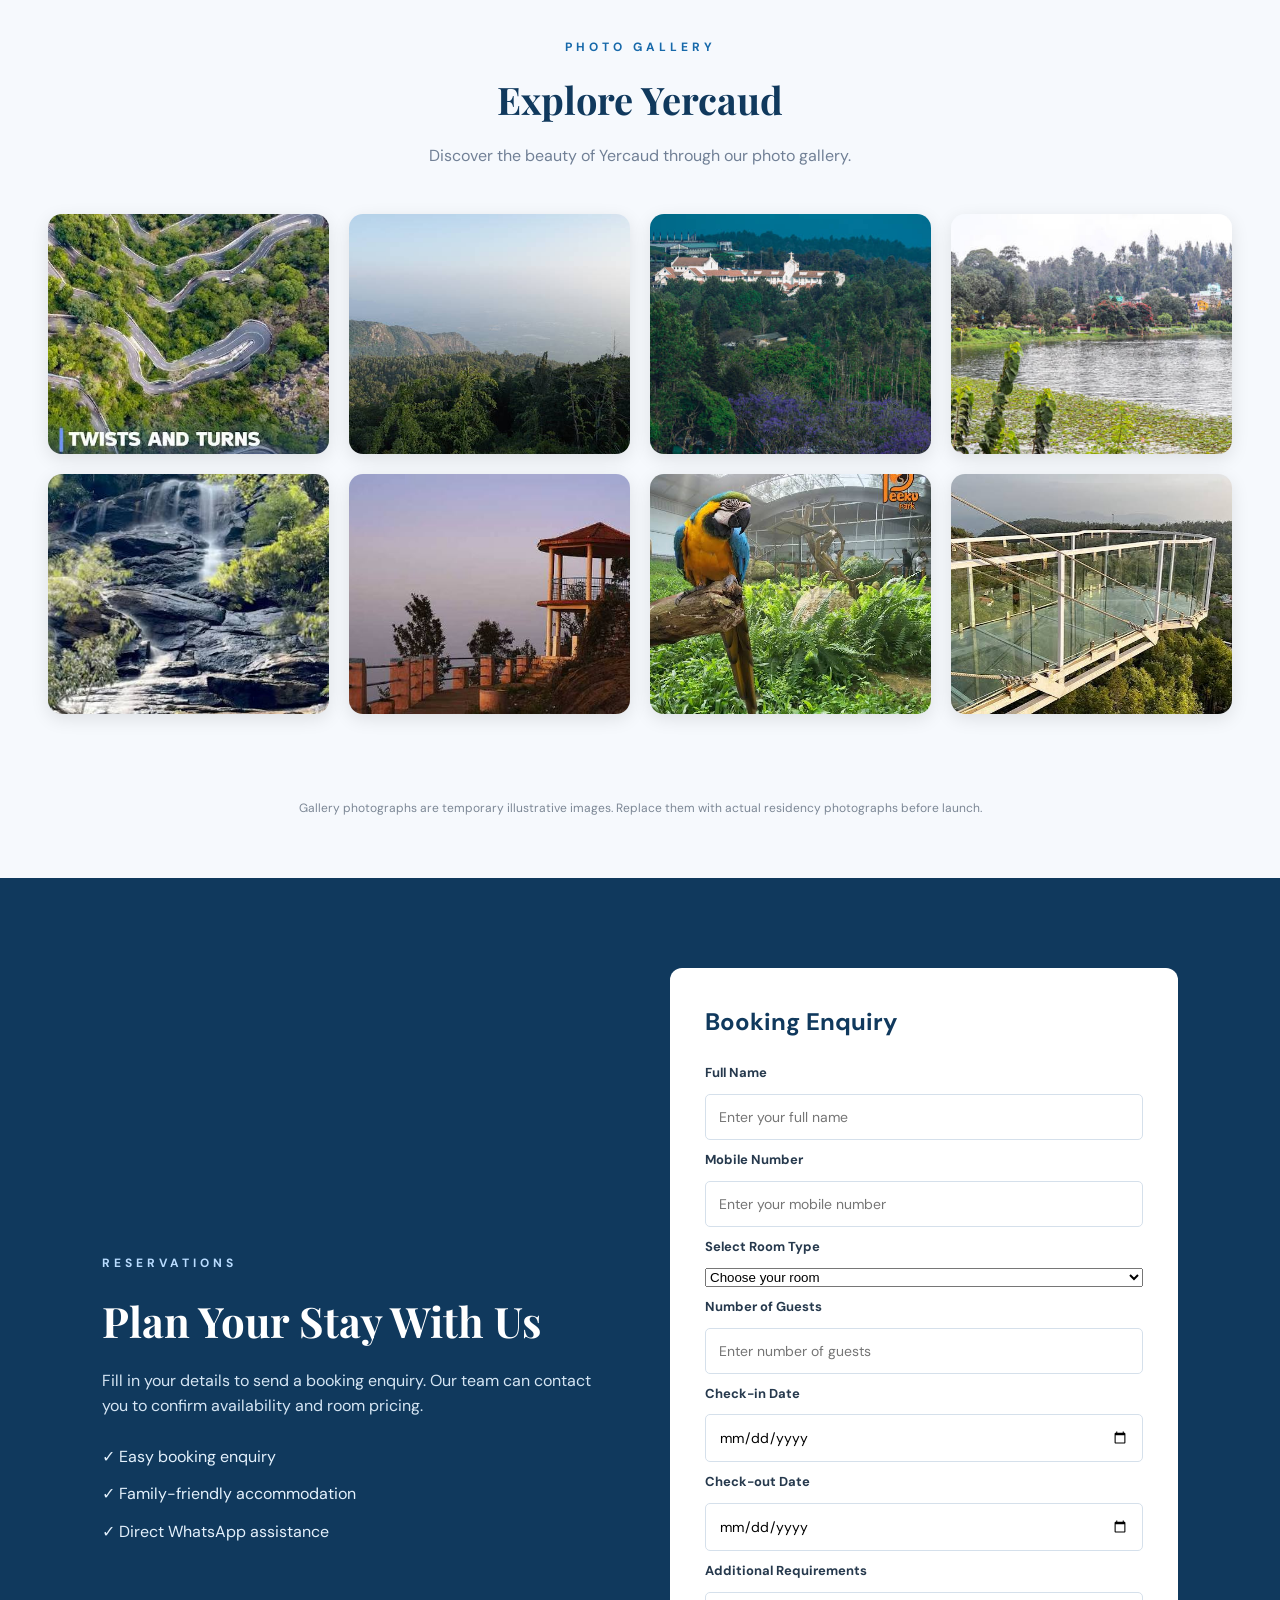
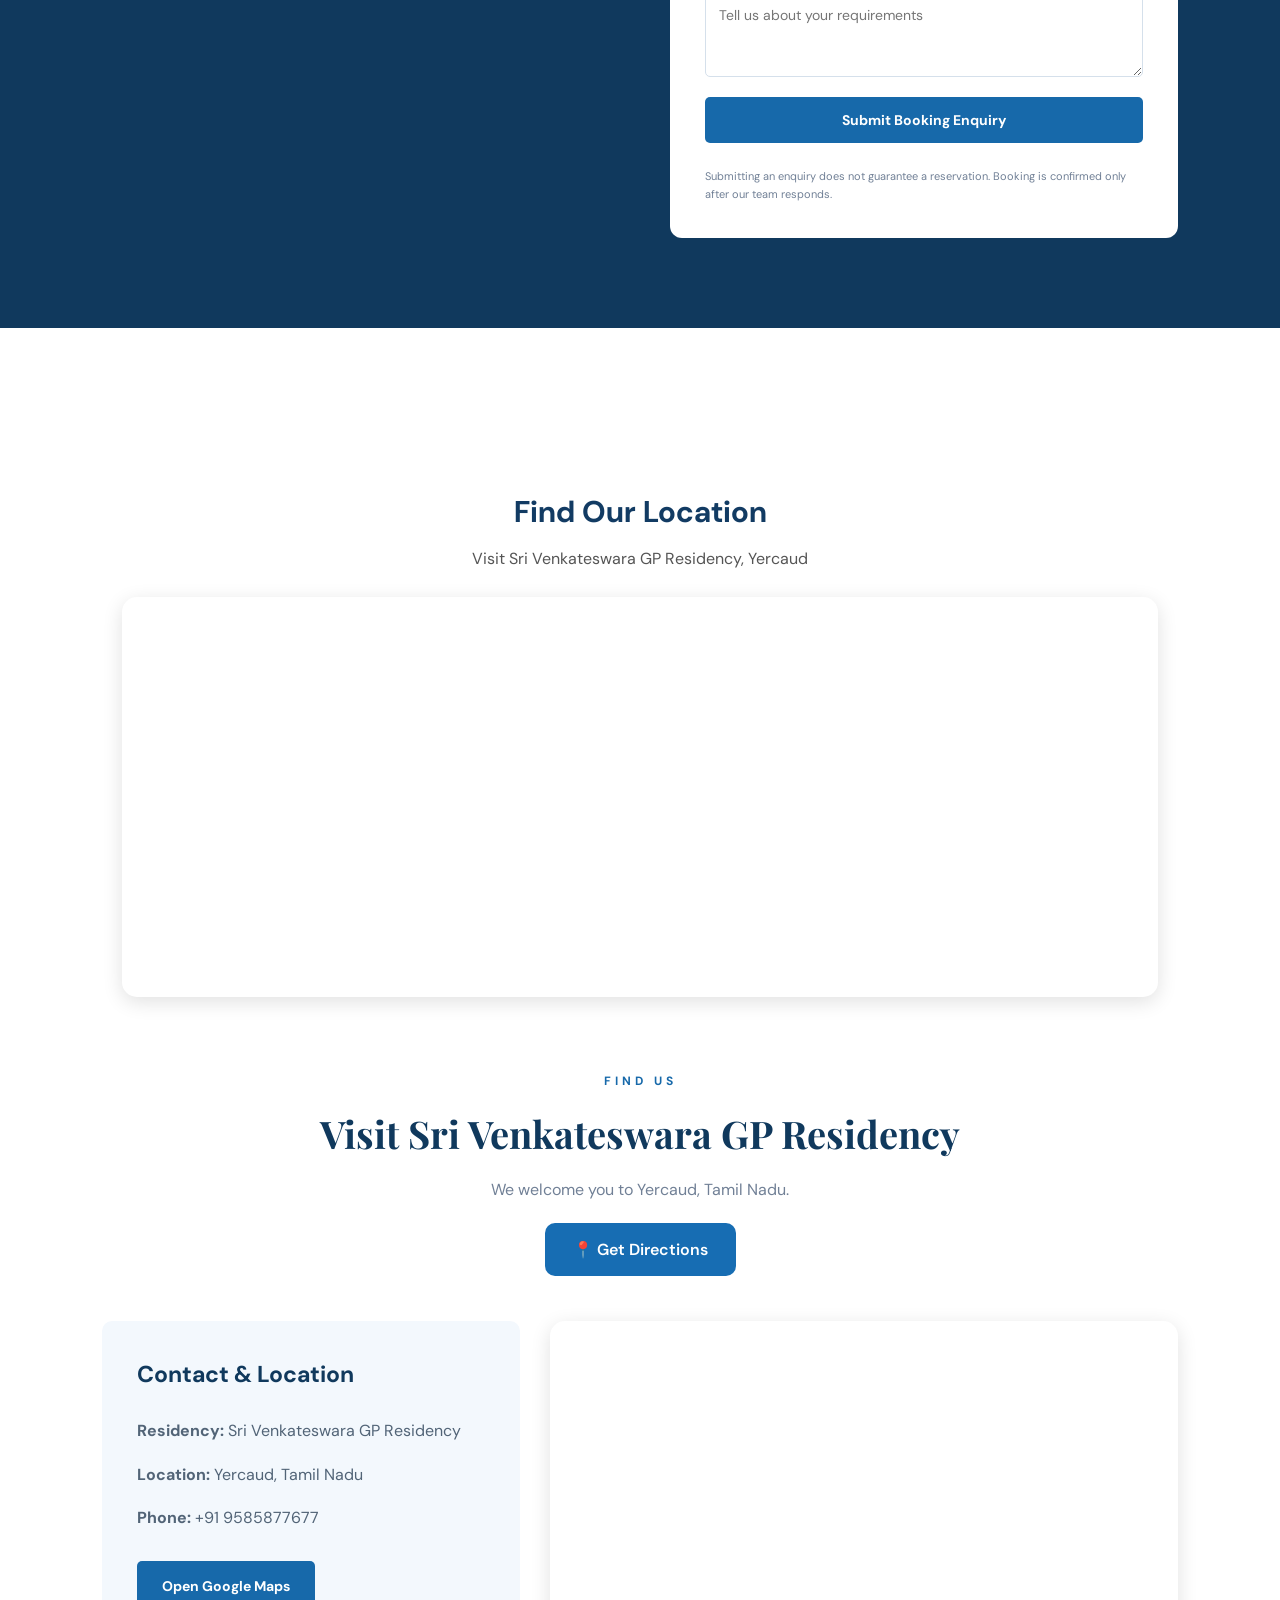
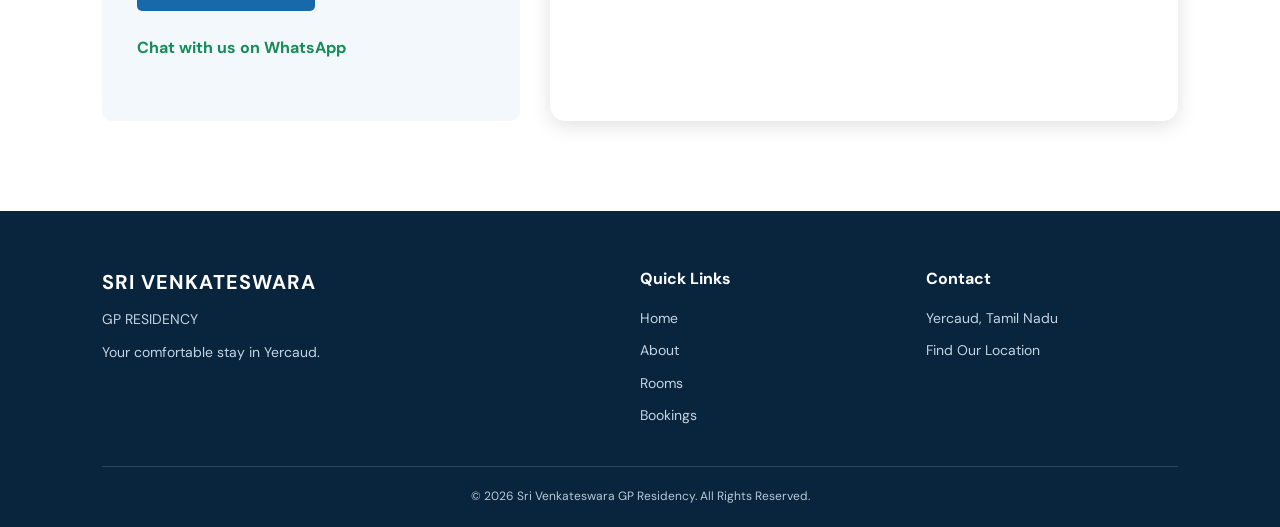
==== commit 9a2d1ddd: "Add files via upload" ====
--- a/index.html
+++ b/index.html
@@ -9,6 +9,9 @@
     <meta name="description" content="Enjoy a comfortable family stay at Sri Venkateswara GP Residency in Yercaud. Explore our facilities and enquire about room bookings.">
 
     <title>Sri Venkateswara GP Residency | Yercaud</title>
+
+    <meta name="description" content="Book your stay at Sri Venkateswara GP Residency in Yercaud. Comfortable family rooms, free Wi-Fi, parking, food, AC rooms and WhatsApp booking.">
+
 
     <link rel="preconnect" href="https://fonts.googleapis.com">
     <link rel="preconnect" href="https://fonts.gstatic.com" crossorigin>
